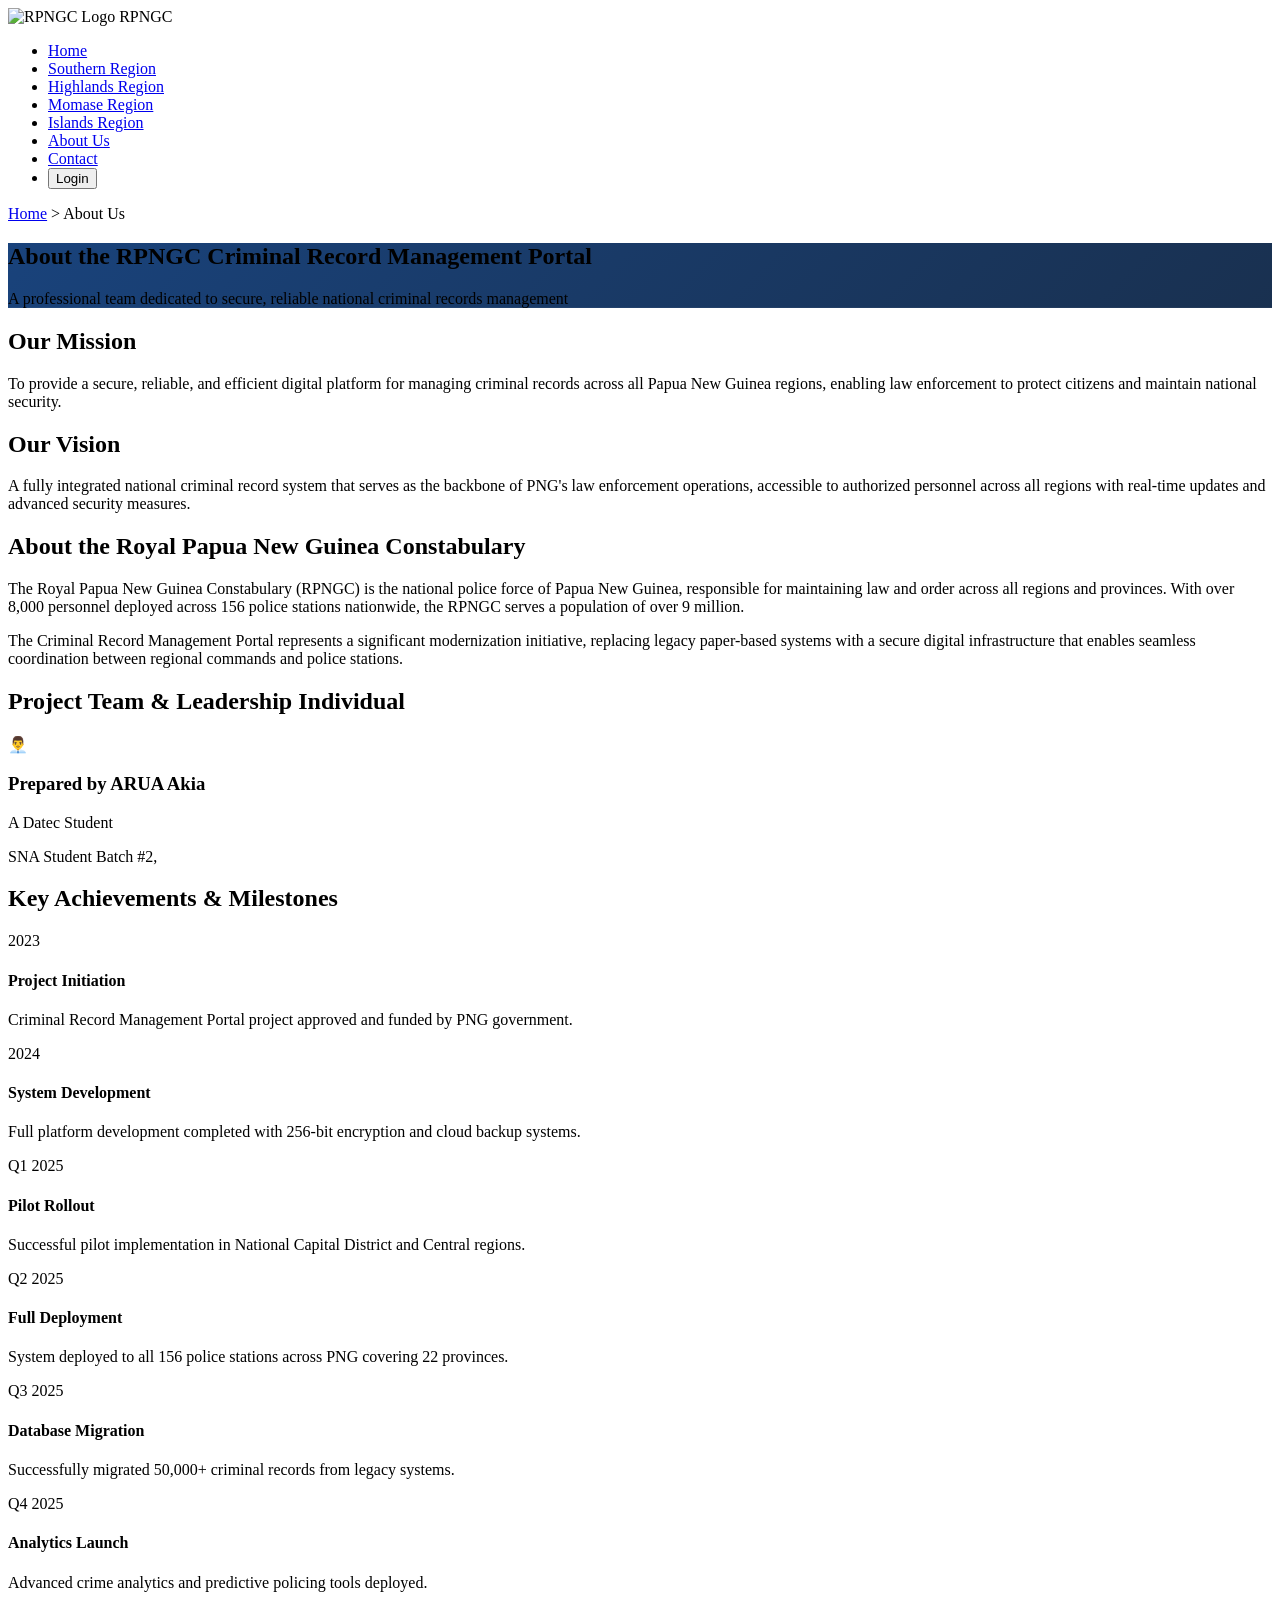
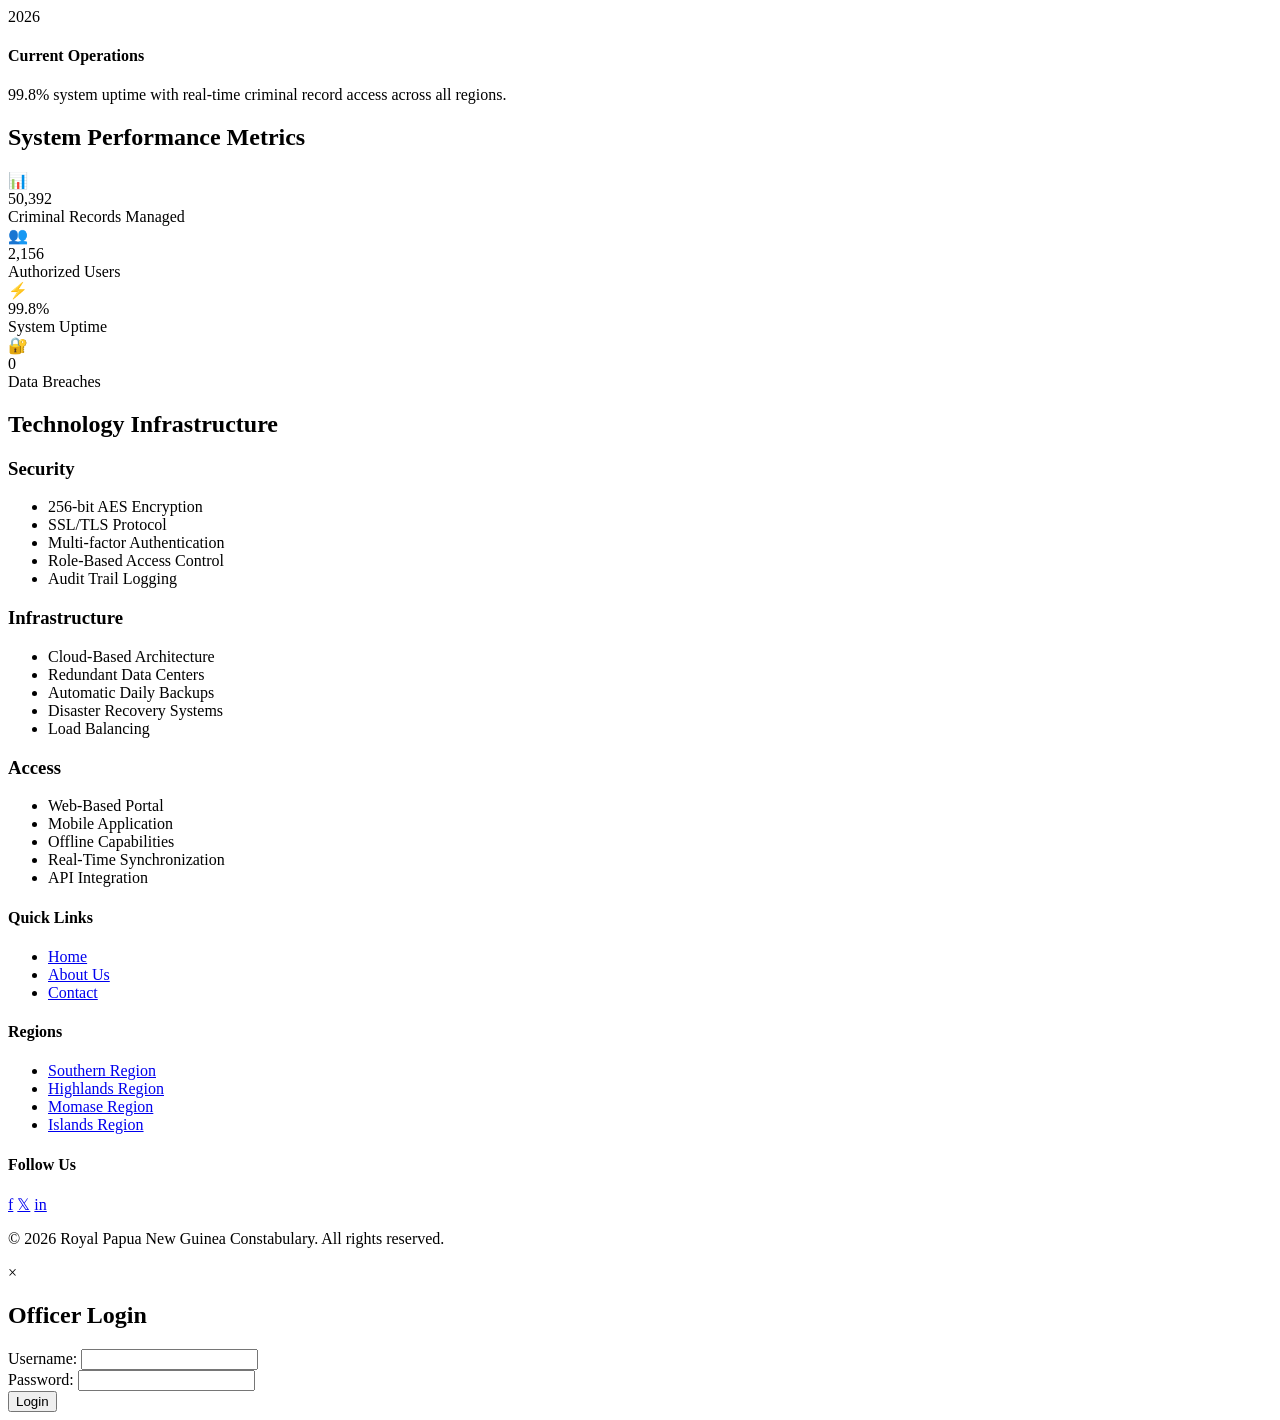
==== about-us.html @ 5e46082e "Add files via upload Initial website" ====
<!DOCTYPE html>
<html lang="en">
<head>
    <meta charset="UTF-8">
    <meta name="viewport" content="width=device-width, initial-scale=1.0">
    <meta name="description" content="About Us - RPNGC Criminal Record Management Portal">
    <title>About Us - RPNGC Criminal Record Management Portal</title>
    <link rel="stylesheet" href="css/styles.css">
</head>
<body>
    <!-- Navigation Bar -->
    <nav class="navbar">
        <div class="nav-container">
            <div class="nav-brand">
                <img src="images/logo-rpngc.png" alt="RPNGC Logo" class="brand-logo">
                <span class="brand-text">RPNGC</span>
            </div>
            <div class="hamburger" id="hamburger">
                <span></span>
                <span></span>
                <span></span>
            </div>
            <ul class="nav-menu" id="navMenu">
                <li><a href="index.html">Home</a></li>
                <li><a href="southern-region.html">Southern Region</a></li>
                <li><a href="highlands-region.html">Highlands Region</a></li>
                <li><a href="momase-region.html">Momase Region</a></li>
                <li><a href="islands-region.html">Islands Region</a></li>
                <li><a href="about-us.html" class="active">About Us</a></li>
                <li><a href="contact-us.html">Contact</a></li>
                <li><button class="login-btn" id="loginBtn">Login</button></li>
            </ul>
        </div>
    </nav>

    <!-- Breadcrumb Navigation -->
    <nav class="breadcrumb">
        <div class="breadcrumb-container">
            <a href="index.html">Home</a> > <span>About Us</span>
        </div>
    </nav>

    <!-- Page Header -->
    <section class="page-header" style="background-image: linear-gradient(135deg, rgba(0, 46, 109, 0.9) 0%, rgba(0, 26, 61, 0.9) 100%), url('images/image1.jpeg'); background-size: cover; background-position: center;">
        <h1>About the RPNGC Criminal Record Management Portal</h1>
        <p>A professional team dedicated to secure, reliable national criminal records management</p>
    </section>

    <!-- Mission & Vision -->
    <section class="mission-vision">
        <div class="container">
            <div class="mission-vision-grid">
                <div class="mission-box">
                    <h2>Our Mission</h2>
                    <p>To provide a secure, reliable, and efficient digital platform for managing criminal records across all Papua New Guinea regions, enabling law enforcement to protect citizens and maintain national security.</p>
                </div>
                <div class="vision-box">
                    <h2>Our Vision</h2>
                    <p>A fully integrated national criminal record system that serves as the backbone of PNG's law enforcement operations, accessible to authorized personnel across all regions with real-time updates and advanced security measures.</p>
                </div>
            </div>
        </div>
    </section>

    <!-- About the Organization -->
    <section class="about-organization">
        <div class="container">
            <h2>About the Royal Papua New Guinea Constabulary</h2>
            <p>The Royal Papua New Guinea Constabulary (RPNGC) is the national police force of Papua New Guinea, responsible for maintaining law and order across all regions and provinces. With over 8,000 personnel deployed across 156 police stations nationwide, the RPNGC serves a population of over 9 million.</p>
            <p>The Criminal Record Management Portal represents a significant modernization initiative, replacing legacy paper-based systems with a secure digital infrastructure that enables seamless coordination between regional commands and police stations.</p>
        </div>
    </section>

    <!-- Team Members -->
    <section class="team-section">
        <div class="container">
            <h2>Project Team & Leadership Individual</h2>
            <div class="team-grid">
                <div class="individual project">
                    <div class="member-avatar">👨‍💼</div>
                    <h3>Prepared by ARUA Akia</h3>
                    <p class="Title Datec Student">A Datec Student</p>
                    <p class="member-description">SNA Student Batch #2,</p>
              
    </section>

    <!-- Key Achievements -->
    <section class="achievements">
        <div class="container">
            <h2>Key Achievements & Milestones</h2>
            <div class="achievements-timeline">
                <div class="timeline-item">
                    <div class="timeline-date">2023</div>
                    <h4>Project Initiation</h4>
                    <p>Criminal Record Management Portal project approved and funded by PNG government.</p>
                </div>
                <div class="timeline-item">
                    <div class="timeline-date">2024</div>
                    <h4>System Development</h4>
                    <p>Full platform development completed with 256-bit encryption and cloud backup systems.</p>
                </div>
                <div class="timeline-item">
                    <div class="timeline-date">Q1 2025</div>
                    <h4>Pilot Rollout</h4>
                    <p>Successful pilot implementation in National Capital District and Central regions.</p>
                </div>
                <div class="timeline-item">
                    <div class="timeline-date">Q2 2025</div>
                    <h4>Full Deployment</h4>
                    <p>System deployed to all 156 police stations across PNG covering 22 provinces.</p>
                </div>
                <div class="timeline-item">
                    <div class="timeline-date">Q3 2025</div>
                    <h4>Database Migration</h4>
                    <p>Successfully migrated 50,000+ criminal records from legacy systems.</p>
                </div>
                <div class="timeline-item">
                    <div class="timeline-date">Q4 2025</div>
                    <h4>Analytics Launch</h4>
                    <p>Advanced crime analytics and predictive policing tools deployed.</p>
                </div>
                <div class="timeline-item">
                    <div class="timeline-date">2026</div>
                    <h4>Current Operations</h4>
                    <p>99.8% system uptime with real-time criminal record access across all regions.</p>
                </div>
            </div>
        </div>
    </section>

    <!-- System Statistics -->
    <section class="about-stats">
        <div class="container">
            <h2>System Performance Metrics</h2>
            <div class="stats-grid-about">
                <div class="stat-card-about">
                    <div class="stat-icon">📊</div>
                    <div class="stat-number-about">50,392</div>
                    <div class="stat-label-about">Criminal Records Managed</div>
                </div>
                <div class="stat-card-about">
                    <div class="stat-icon">👥</div>
                    <div class="stat-number-about">2,156</div>
                    <div class="stat-label-about">Authorized Users</div>
                </div>
                <div class="stat-card-about">
                    <div class="stat-icon">⚡</div>
                    <div class="stat-number-about">99.8%</div>
                    <div class="stat-label-about">System Uptime</div>
                </div>
                <div class="stat-card-about">
                    <div class="stat-icon">🔐</div>
                    <div class="stat-number-about">0</div>
                    <div class="stat-label-about">Data Breaches</div>
                </div>
            </div>
        </div>
    </section>

    <!-- Technology Stack -->
    <section class="technology-stack">
        <div class="container">
            <h2>Technology Infrastructure</h2>
            <div class="tech-columns">
                <div class="tech-column">
                    <h3>Security</h3>
                    <ul>
                        <li>256-bit AES Encryption</li>
                        <li>SSL/TLS Protocol</li>
                        <li>Multi-factor Authentication</li>
                        <li>Role-Based Access Control</li>
                        <li>Audit Trail Logging</li>
                    </ul>
                </div>
                <div class="tech-column">
                    <h3>Infrastructure</h3>
                    <ul>
                        <li>Cloud-Based Architecture</li>
                        <li>Redundant Data Centers</li>
                        <li>Automatic Daily Backups</li>
                        <li>Disaster Recovery Systems</li>
                        <li>Load Balancing</li>
                    </ul>
                </div>
                <div class="tech-column">
                    <h3>Access</h3>
                    <ul>
                        <li>Web-Based Portal</li>
                        <li>Mobile Application</li>
                        <li>Offline Capabilities</li>
                        <li>Real-Time Synchronization</li>
                        <li>API Integration</li>
                    </ul>
                </div>
            </div>
        </div>
    </section>

    <!-- Footer -->
    <footer class="footer">
        <div class="footer-container">
            <div class="footer-section">
                <h4>Quick Links</h4>
                <ul>
                    <li><a href="index.html">Home</a></li>
                    <li><a href="about-us.html">About Us</a></li>
                    <li><a href="contact-us.html">Contact</a></li>
                </ul>
            </div>
            <div class="footer-section">
                <h4>Regions</h4>
                <ul>
                    <li><a href="southern-region.html">Southern Region</a></li>
                    <li><a href="highlands-region.html">Highlands Region</a></li>
                    <li><a href="momase-region.html">Momase Region</a></li>
                    <li><a href="islands-region.html">Islands Region</a></li>
                </ul>
            </div>
            <div class="footer-section">
                <h4>Follow Us</h4>
                <div class="social-icons">
                    <a href="#" class="social-icon">f</a>
                    <a href="#" class="social-icon">𝕏</a>
                    <a href="#" class="social-icon">in</a>
                </div>
            </div>
        </div>
        <div class="footer-bottom">
            <p>&copy; 2026 Royal Papua New Guinea Constabulary. All rights reserved.</p>
        </div>
    </footer>

    <!-- Login Modal -->
    <div class="modal" id="loginModal">
        <div class="modal-content">
            <span class="close" id="closeLogin">&times;</span>
            <h2>Officer Login</h2>
            <form id="loginForm" class="login-form">
                <div class="form-group">
                    <label for="loginUsername">Username:</label>
                    <input type="text" id="loginUsername" required>
                </div>
                <div class="form-group">
                    <label for="loginPassword">Password:</label>
                    <input type="password" id="loginPassword" required>
                </div>
                <button type="submit" class="btn btn-primary">Login</button>
            </form>
        </div>
    </div>

    <script src="js/script.js"></script>
</body>
</html>
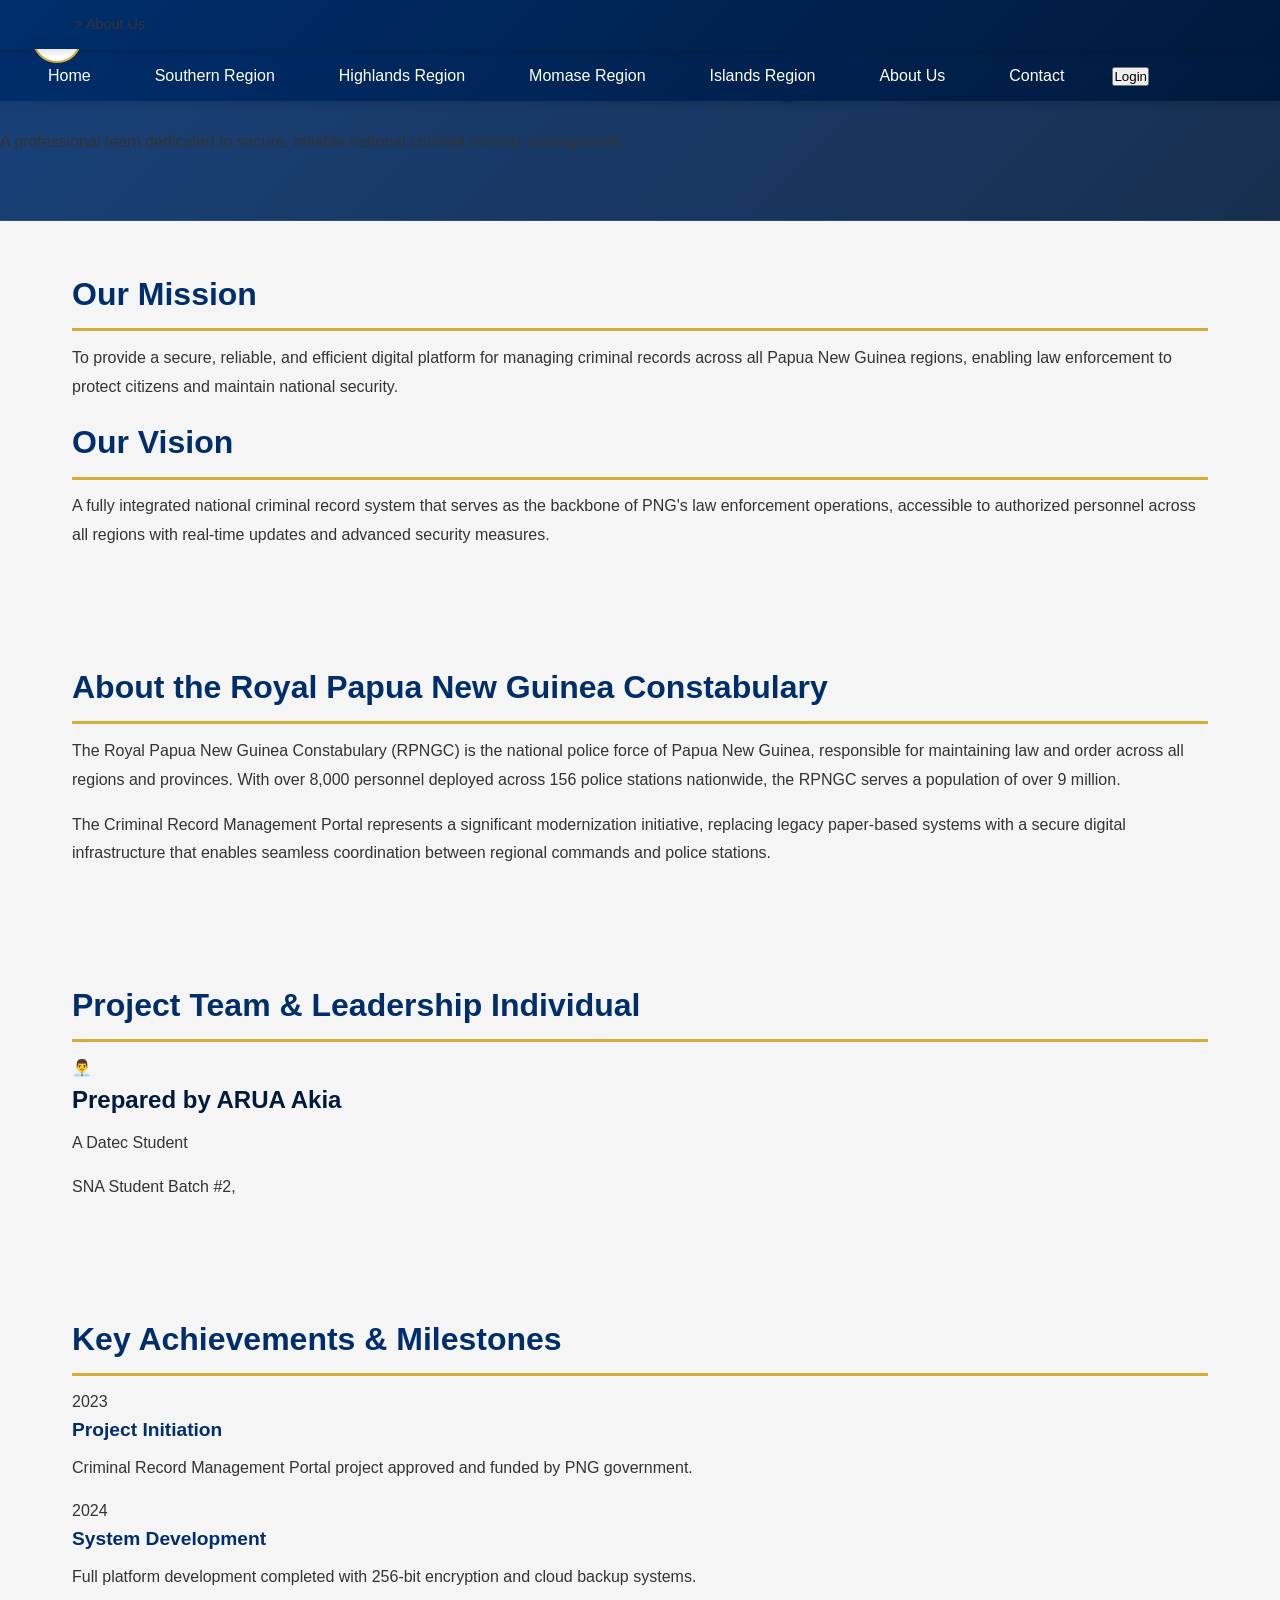
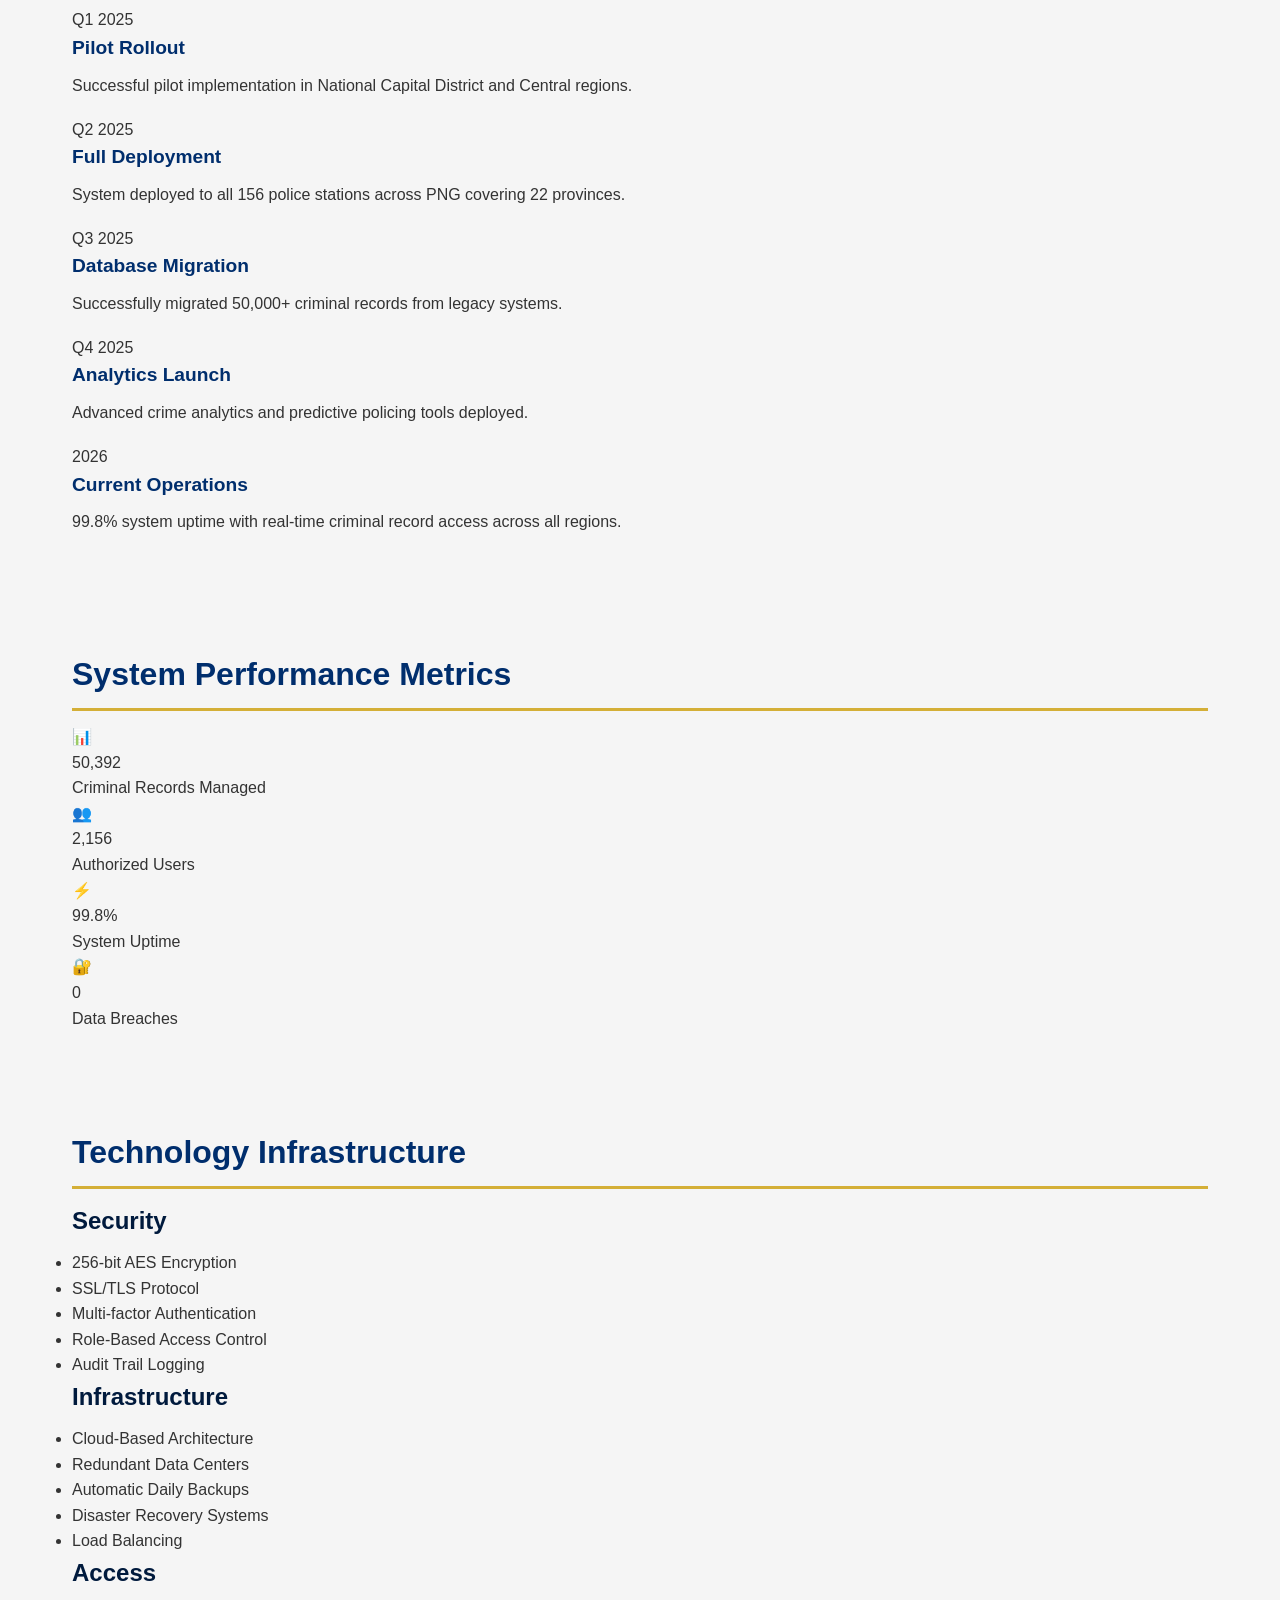
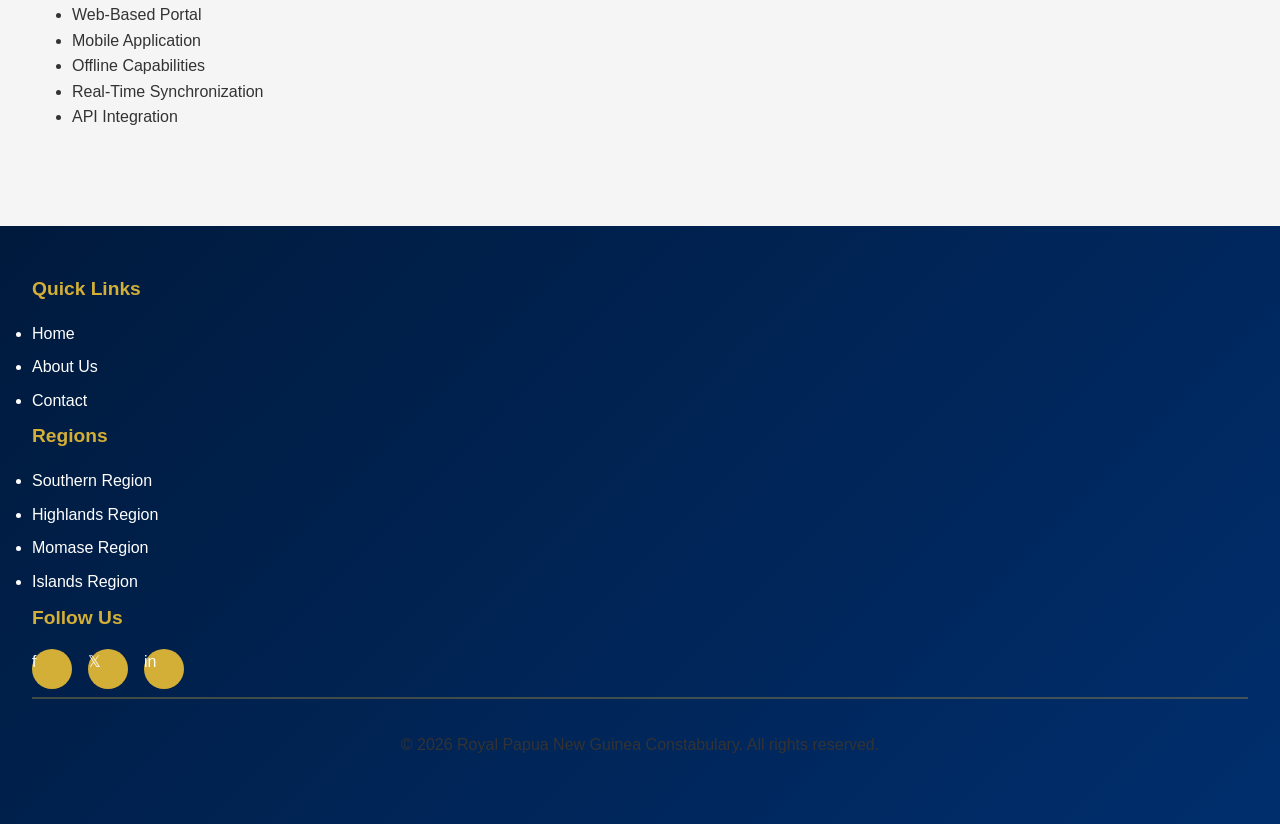
==== commit e11799fb: "Fix stylesheet link in about-us.html" ====
--- a/about-us.html
+++ b/about-us.html
@@ -5,7 +5,7 @@
     <meta name="viewport" content="width=device-width, initial-scale=1.0">
     <meta name="description" content="About Us - RPNGC Criminal Record Management Portal">
     <title>About Us - RPNGC Criminal Record Management Portal</title>
-    <link rel="stylesheet" href="css/styles.css">
+    <link rel="stylesheet" href="styles.css">
 </head>
 <body>
     <!-- Navigation Bar -->
@@ -251,4 +251,4 @@
 
     <script src="js/script.js"></script>
 </body>
-</html>+</html>
--- a/styles.css
+++ b/styles.css
@@ -0,0 +1,1384 @@
+/* ==========================================
+   RPNGC Criminal Record Management Portal
+   Complete CSS Stylesheet
+   Updated: May 2026
+   ========================================== */
+
+/* ==========================================
+   1. ROOT VARIABLES & GLOBAL STYLES
+   ========================================== */
+
+:root {
+    --primary-blue: #002E6D;
+    --dark-blue: #001A3D;
+    --gold: #D4AF37;
+    --png-green: #008000;
+    --light-gray: #F5F5F5;
+    --dark-gray: #333333;
+    --white: #FFFFFF;
+    --border-color: #DDDDDD;
+    --shadow: 0 4px 6px rgba(0, 0, 0, 0.1);
+    --box-shadow: 0 2px 8px rgba(0, 0, 0, 0.1);
+    --transition: all 0.3s ease;
+}
+
+* {
+    margin: 0;
+    padding: 0;
+    box-sizing: border-box;
+}
+
+html {
+    scroll-behavior: smooth;
+}
+
+body {
+    font-family: Arial, Calibri, 'Segoe UI', Tahoma, sans-serif;
+    background-color: var(--light-gray);
+    color: var(--dark-gray);
+    line-height: 1.6;
+    font-size: 1rem;
+}
+
+/* ==========================================
+   2. TYPOGRAPHY
+   ========================================== */
+
+h1 {
+    font-size: 2.5rem;
+    font-weight: 600;
+    color: var(--primary-blue);
+    margin-bottom: 1rem;
+    text-shadow: 1px 1px 2px rgba(0, 0, 0, 0.1);
+}
+
+h2 {
+    font-size: 2rem;
+    font-weight: 600;
+    color: var(--primary-blue);
+    margin-bottom: 0.8rem;
+    border-bottom: 3px solid var(--gold);
+    padding-bottom: 0.5rem;
+}
+
+h3 {
+    font-size: 1.5rem;
+    font-weight: 600;
+    color: var(--dark-blue);
+    margin-bottom: 0.6rem;
+}
+
+h4 {
+    font-size: 1.2rem;
+    font-weight: 600;
+    color: var(--primary-blue);
+    margin-bottom: 0.5rem;
+}
+
+p {
+    font-size: 1rem;
+    line-height: 1.8;
+    color: var(--dark-gray);
+    margin-bottom: 1rem;
+}
+
+a {
+    color: var(--primary-blue);
+    text-decoration: none;
+    transition: var(--transition);
+}
+
+a:hover {
+    color: var(--gold);
+    text-decoration: underline;
+}
+
+/* ==========================================
+   3. NAVIGATION BAR
+   ========================================== */
+
+nav {
+    background: linear-gradient(135deg, var(--primary-blue) 0%, var(--dark-blue) 100%);
+    padding: 0.8rem 2rem;
+    position: fixed;
+    top: 0;
+    left: 0;
+    right: 0;
+    z-index: 1000;
+    box-shadow: var(--shadow);
+    display: flex;
+    justify-content: space-between;
+    align-items: center;
+}
+
+.nav-brand {
+    display: flex;
+    align-items: center;
+    gap: 0.8rem;
+}
+
+.brand-logo {
+    width: 50px;
+    height: 50px;
+    background: url('images/logo-rpngc.png') no-repeat center;
+    background-size: contain;
+    border-radius: 50%;
+    background-color: var(--white);
+    border: 2px solid var(--gold);
+    transition: var(--transition);
+}
+
+.brand-logo:hover {
+    transform: scale(1.1);
+    box-shadow: 0 0 10px var(--gold);
+}
+
+.brand-text {
+    color: var(--white);
+    font-weight: 600;
+    font-size: 0.9rem;
+}
+
+.nav-menu {
+    display: flex;
+    list-style: none;
+    gap: 2rem;
+    align-items: center;
+}
+
+.nav-menu a {
+    color: var(--white);
+    font-weight: 500;
+    transition: var(--transition);
+    padding: 0.5rem 1rem;
+    border-radius: 4px;
+}
+
+.nav-menu a:hover {
+    background-color: var(--gold);
+    color: var(--primary-blue);
+    text-decoration: none;
+}
+
+.hamburger {
+    display: none;
+    flex-direction: column;
+    cursor: pointer;
+    gap: 5px;
+}
+
+.hamburger span {
+    width: 25px;
+    height: 3px;
+    background-color: var(--white);
+    border-radius: 2px;
+    transition: var(--transition);
+}
+
+/* ==========================================
+   4. MAIN CONTENT & SPACING
+   ========================================== */
+
+main {
+    margin-top: 80px;
+    min-height: calc(100vh - 80px);
+    padding: 2rem 0;
+}
+
+.container {
+    max-width: 1200px;
+    margin: 0 auto;
+    padding: 0 2rem;
+}
+
+section {
+    padding: 3rem 0;
+}
+
+.section-title {
+    text-align: center;
+    margin-bottom: 2rem;
+}
+
+/* ==========================================
+   5. HERO SECTION
+   ========================================== */
+
+.hero {
+    background: linear-gradient(135deg, rgba(0, 46, 109, 0.85) 0%, rgba(0, 26, 61, 0.85) 100%), 
+                url('images/image1.jpeg') center/cover;
+    background-attachment: fixed;
+    background-size: cover;
+    background-position: center;
+    color: var(--white);
+    padding: 6rem 2rem;
+    text-align: center;
+    min-height: 500px;
+    display: flex;
+    flex-direction: column;
+    justify-content: center;
+    align-items: center;
+    position: relative;
+    overflow: hidden;
+}
+
+.hero::before {
+    content: '';
+    position: absolute;
+    top: 0;
+    left: 0;
+    right: 0;
+    bottom: 0;
+    background: linear-gradient(135deg, rgba(212, 175, 55, 0.1) 0%, rgba(0, 128, 0, 0.1) 100%);
+    pointer-events: none;
+}
+
+.hero-content {
+    position: relative;
+    z-index: 2;
+    max-width: 800px;
+}
+
+.hero h1 {
+    color: var(--white);
+    font-size: 3rem;
+    margin-bottom: 1rem;
+    text-shadow: 2px 2px 4px rgba(0, 0, 0, 0.3);
+}
+
+.hero-tagline {
+    font-size: 1.3rem;
+    margin-bottom: 1.5rem;
+    color: var(--gold);
+    font-weight: 500;
+}
+
+.hero-emblem {
+    margin: 2rem 0;
+    text-align: center;
+}
+
+.hero-emblem img {
+    width: 200px;
+    height: 200px;
+    object-fit: contain;
+    filter: drop-shadow(0 4px 6px rgba(0, 0, 0, 0.3));
+    animation: float 3s ease-in-out infinite;
+}
+
+@keyframes float {
+    0%, 100% { transform: translateY(0px); }
+    50% { transform: translateY(-20px); }
+}
+
+/* ==========================================
+   6. BUTTONS & FORMS
+   ========================================== */
+
+.btn {
+    padding: 0.8rem 2rem;
+    border: none;
+    border-radius: 4px;
+    font-size: 1rem;
+    font-weight: 600;
+    cursor: pointer;
+    transition: var(--transition);
+    text-decoration: none;
+    display: inline-block;
+}
+
+.btn-primary {
+    background-color: var(--primary-blue);
+    color: var(--white);
+}
+
+.btn-primary:hover {
+    background-color: var(--dark-blue);
+    transform: translateY(-2px);
+    box-shadow: var(--shadow);
+    text-decoration: none;
+}
+
+.btn-secondary {
+    background-color: var(--gold);
+    color: var(--primary-blue);
+}
+
+.btn-secondary:hover {
+    background-color: #E6C200;
+    transform: translateY(-2px);
+    box-shadow: var(--shadow);
+    text-decoration: none;
+}
+
+.btn-outline {
+    border: 2px solid var(--primary-blue);
+    background-color: transparent;
+    color: var(--primary-blue);
+}
+
+.btn-outline:hover {
+    background-color: var(--primary-blue);
+    color: var(--white);
+    text-decoration: none;
+}
+
+/* FORM STYLES */
+
+form {
+    background-color: var(--white);
+    padding: 2rem;
+    border-radius: 8px;
+    box-shadow: var(--box-shadow);
+    max-width: 600px;
+    margin: 0 auto;
+}
+
+.form-group {
+    margin-bottom: 1.5rem;
+}
+
+label {
+    display: block;
+    margin-bottom: 0.5rem;
+    font-weight: 600;
+    color: var(--primary-blue);
+}
+
+input[type="text"],
+input[type="email"],
+input[type="password"],
+input[type="tel"],
+textarea,
+select {
+    width: 100%;
+    padding: 0.8rem;
+    border: 2px solid var(--border-color);
+    border-radius: 4px;
+    font-size: 1rem;
+    font-family: inherit;
+    transition: var(--transition);
+}
+
+input[type="text"]:focus,
+input[type="email"]:focus,
+input[type="password"]:focus,
+input[type="tel"]:focus,
+textarea:focus,
+select:focus {
+    outline: none;
+    border-color: var(--gold);
+    box-shadow: 0 0 8px rgba(212, 175, 55, 0.3);
+}
+
+textarea {
+    resize: vertical;
+    min-height: 150px;
+}
+
+.checkbox-group {
+    display: flex;
+    align-items: center;
+    gap: 0.5rem;
+}
+
+input[type="checkbox"] {
+    width: 18px;
+    height: 18px;
+    cursor: pointer;
+}
+
+.form-error {
+    color: #D32F2F;
+    font-size: 0.9rem;
+    margin-top: 0.3rem;
+    display: none;
+}
+
+.form-error.show {
+    display: block;
+}
+
+/* ==========================================
+   7. CARDS & GRIDS
+   ========================================== */
+
+.cards-grid {
+    display: grid;
+    grid-template-columns: repeat(auto-fit, minmax(280px, 1fr));
+    gap: 2rem;
+    margin: 2rem 0;
+}
+
+.card {
+    background-color: var(--white);
+    border-radius: 8px;
+    box-shadow: var(--box-shadow);
+    overflow: hidden;
+    transition: var(--transition);
+}
+
+.card:hover {
+    transform: translateY(-10px);
+    box-shadow: 0 12px 20px rgba(0, 0, 0, 0.15);
+}
+
+.card-image {
+    width: 100%;
+    height: 200px;
+    object-fit: cover;
+    transition: var(--transition);
+}
+
+.card:hover .card-image {
+    transform: scale(1.05);
+}
+
+.card-content {
+    padding: 1.5rem;
+}
+
+.card-title {
+    font-size: 1.3rem;
+    font-weight: 600;
+    color: var(--primary-blue);
+    margin-bottom: 0.5rem;
+}
+
+.card-description {
+    color: var(--dark-gray);
+    font-size: 0.95rem;
+    margin-bottom: 1rem;
+    line-height: 1.6;
+}
+
+.card-stats {
+    display: flex;
+    justify-content: space-around;
+    padding: 1rem 0;
+    border-top: 2px solid var(--light-gray);
+}
+
+.stat {
+    text-align: center;
+}
+
+.stat-number {
+    font-size: 1.5rem;
+    font-weight: 600;
+    color: var(--gold);
+}
+
+.stat-label {
+    font-size: 0.85rem;
+    color: var(--dark-gray);
+}
+
+/* ==========================================
+   8. REGION CARDS (HOMEPAGE)
+   ========================================== */
+
+.region-card {
+    background-color: var(--white);
+    border-radius: 8px;
+    overflow: hidden;
+    box-shadow: var(--box-shadow);
+    transition: var(--transition);
+    cursor: pointer;
+}
+
+.region-card:hover {
+    transform: translateY(-15px);
+    box-shadow: 0 15px 30px rgba(0, 0, 0, 0.2);
+}
+
+.region-card-image {
+    width: 100%;
+    height: 250px;
+    object-fit: cover;
+    transition: var(--transition);
+}
+
+.region-card:hover .region-card-image {
+    transform: scale(1.1);
+    filter: brightness(0.9);
+}
+
+.region-card-content {
+    padding: 1.5rem;
+}
+
+.region-card-title {
+    font-size: 1.5rem;
+    font-weight: 600;
+    color: var(--primary-blue);
+    margin-bottom: 0.5rem;
+}
+
+.region-card-stats {
+    display: grid;
+    grid-template-columns: 1fr 1fr;
+    gap: 1rem;
+    margin: 1rem 0;
+}
+
+.region-stat {
+    background-color: var(--light-gray);
+    padding: 0.8rem;
+    border-radius: 4px;
+    border-left: 4px solid var(--gold);
+}
+
+.region-stat-value {
+    font-size: 1.3rem;
+    font-weight: 600;
+    color: var(--png-green);
+}
+
+.region-stat-label {
+    font-size: 0.8rem;
+    color: var(--dark-gray);
+}
+
+.region-card-link {
+    display: inline-block;
+    color: var(--primary-blue);
+    font-weight: 600;
+    margin-top: 0.5rem;
+    transition: var(--transition);
+}
+
+.region-card-link:hover {
+    color: var(--gold);
+    transform: translateX(5px);
+}
+
+/* ==========================================
+   9. PROVINCE CARDS
+   ========================================== */
+
+.provinces-grid {
+    display: grid;
+    grid-template-columns: repeat(auto-fit, minmax(250px, 1fr));
+    gap: 1.5rem;
+    margin: 2rem 0;
+}
+
+.province-card {
+    background-color: var(--white);
+    border-radius: 8px;
+    padding: 1.5rem;
+    border: 2px solid var(--border-color);
+    transition: var(--transition);
+    box-shadow: var(--box-shadow);
+}
+
+.province-card:hover {
+    border-color: var(--gold);
+    box-shadow: 0 8px 15px rgba(212, 175, 55, 0.2);
+    transform: translateY(-5px);
+}
+
+.province-name {
+    font-size: 1.3rem;
+    font-weight: 600;
+    color: var(--primary-blue);
+    margin-bottom: 0.5rem;
+}
+
+.province-capital {
+    color: var(--gold);
+    font-weight: 500;
+    margin-bottom: 0.5rem;
+}
+
+.province-info {
+    font-size: 0.9rem;
+    color: var(--dark-gray);
+    margin-bottom: 0.3rem;
+}
+
+.province-info strong {
+    color: var(--primary-blue);
+}
+
+/* ==========================================
+   10. STATISTICS DASHBOARD
+   ========================================== */
+
+.stats-container {
+    display: grid;
+    grid-template-columns: repeat(auto-fit, minmax(200px, 1fr));
+    gap: 1.5rem;
+    margin: 2rem 0;
+}
+
+.stat-card {
+    background: linear-gradient(135deg, var(--primary-blue) 0%, var(--dark-blue) 100%);
+    color: var(--white);
+    padding: 2rem;
+    border-radius: 8px;
+    text-align: center;
+    box-shadow: var(--shadow);
+    transition: var(--transition);
+}
+
+.stat-card:hover {
+    transform: translateY(-10px);
+    box-shadow: 0 15px 30px rgba(0, 0, 0, 0.2);
+}
+
+.stat-card-number {
+    font-size: 2.5rem;
+    font-weight: 700;
+    color: var(--gold);
+    margin-bottom: 0.5rem;
+}
+
+.stat-card-label {
+    font-size: 0.95rem;
+    color: var(--light-gray);
+}
+
+/* ==========================================
+   11. TABLES
+   ========================================== */
+
+table {
+    width: 100%;
+    border-collapse: collapse;
+    background-color: var(--white);
+    margin: 2rem 0;
+    box-shadow: var(--box-shadow);
+    border-radius: 8px;
+    overflow: hidden;
+}
+
+table thead {
+    background: linear-gradient(135deg, var(--primary-blue) 0%, var(--dark-blue) 100%);
+    color: var(--white);
+}
+
+table th {
+    padding: 1rem;
+    text-align: left;
+    font-weight: 600;
+    border: none;
+}
+
+table td {
+    padding: 0.8rem 1rem;
+    border-bottom: 1px solid var(--border-color);
+}
+
+table tbody tr:hover {
+    background-color: var(--light-gray);
+    transition: var(--transition);
+}
+
+table tbody tr:last-child td {
+    border-bottom: none;
+}
+
+/* ==========================================
+   12. BREADCRUMBS
+   ========================================== */
+
+.breadcrumb {
+    display: flex;
+    gap: 0.5rem;
+    margin-bottom: 2rem;
+    font-size: 0.9rem;
+    flex-wrap: wrap;
+}
+
+.breadcrumb a {
+    color: var(--primary-blue);
+    transition: var(--transition);
+}
+
+.breadcrumb a:hover {
+    color: var(--gold);
+}
+
+.breadcrumb span {
+    color: var(--dark-gray);
+}
+
+/* ==========================================
+   13. MODALS
+   ========================================== */
+
+.modal {
+    display: none;
+    position: fixed;
+    z-index: 2000;
+    left: 0;
+    top: 0;
+    width: 100%;
+    height: 100%;
+    background-color: rgba(0, 0, 0, 0.5);
+    animation: fadeIn 0.3s ease;
+}
+
+.modal.show {
+    display: flex;
+    justify-content: center;
+    align-items: center;
+}
+
+@keyframes fadeIn {
+    from { opacity: 0; }
+    to { opacity: 1; }
+}
+
+.modal-content {
+    background-color: var(--white);
+    padding: 2rem;
+    border-radius: 8px;
+    width: 90%;
+    max-width: 500px;
+    box-shadow: 0 10px 40px rgba(0, 0, 0, 0.3);
+    animation: slideDown 0.3s ease;
+}
+
+@keyframes slideDown {
+    from {
+        transform: translateY(-50px);
+        opacity: 0;
+    }
+    to {
+        transform: translateY(0);
+        opacity: 1;
+    }
+}
+
+.modal-header {
+    display: flex;
+    justify-content: space-between;
+    align-items: center;
+    margin-bottom: 1.5rem;
+    border-bottom: 2px solid var(--light-gray);
+    padding-bottom: 1rem;
+}
+
+.modal-title {
+    font-size: 1.5rem;
+    font-weight: 600;
+    color: var(--primary-blue);
+}
+
+.close-btn {
+    font-size: 1.5rem;
+    cursor: pointer;
+    color: var(--dark-gray);
+    background: none;
+    border: none;
+    transition: var(--transition);
+}
+
+.close-btn:hover {
+    color: var(--gold);
+}
+
+/* ==========================================
+   14. REGION HEADERS
+   ========================================== */
+
+.region-header {
+    background: linear-gradient(135deg, rgba(0, 46, 109, 0.9) 0%, rgba(0, 26, 61, 0.9) 100%),
+                url('images/image1.jpeg') center/cover;
+    background-attachment: fixed;
+    color: var(--white);
+    padding: 4rem 2rem;
+    text-align: center;
+    margin-bottom: 3rem;
+}
+
+.region-header.southern {
+    background-image: linear-gradient(135deg, rgba(0, 46, 109, 0.9) 0%, rgba(0, 26, 61, 0.9) 100%),
+                      url('images/image2.jpeg');
+    background-size: cover;
+    background-position: center;
+}
+
+.region-header.highlands {
+    background-image: linear-gradient(135deg, rgba(0, 46, 109, 0.9) 0%, rgba(0, 26, 61, 0.9) 100%),
+                      url('images/image3.jpeg');
+    background-size: cover;
+    background-position: center;
+}
+
+.region-header.momase {
+    background-image: linear-gradient(135deg, rgba(0, 46, 109, 0.9) 0%, rgba(0, 26, 61, 0.9) 100%),
+                      url('images/image1.jpeg');
+    background-size: cover;
+    background-position: center;
+}
+
+.region-header.islands {
+    background-image: linear-gradient(135deg, rgba(0, 46, 109, 0.9) 0%, rgba(0, 26, 61, 0.9) 100%),
+                      url('images/image2.jpeg');
+    background-size: cover;
+    background-position: center;
+}
+
+.region-header h1 {
+    color: var(--white);
+    font-size: 2.5rem;
+    margin-bottom: 0.5rem;
+}
+
+.region-header p {
+    color: var(--light-gray);
+    font-size: 1.1rem;
+}
+
+/* ==========================================
+   15. FOOTER
+   ========================================== */
+
+footer {
+    background: linear-gradient(135deg, var(--dark-blue) 0%, var(--primary-blue) 100%);
+    color: var(--white);
+    padding: 3rem 2rem;
+    margin-top: 3rem;
+}
+
+.footer-content {
+    display: grid;
+    grid-template-columns: repeat(auto-fit, minmax(250px, 1fr));
+    gap: 2rem;
+    margin-bottom: 2rem;
+}
+
+.footer-section h4 {
+    color: var(--gold);
+    margin-bottom: 1rem;
+}
+
+.footer-section a {
+    color: var(--white);
+    display: block;
+    margin-bottom: 0.5rem;
+    transition: var(--transition);
+}
+
+.footer-section a:hover {
+    color: var(--gold);
+}
+
+.footer-section p {
+    color: var(--light-gray);
+    margin-bottom: 0.5rem;
+}
+
+.social-icons {
+    display: flex;
+    gap: 1rem;
+    margin-top: 1rem;
+}
+
+.social-icon {
+    width: 40px;
+    height: 40px;
+    background-color: var(--gold);
+    border-radius: 50%;
+    display: flex;
+    justify-content: center;
+    align-items: center;
+    cursor: pointer;
+    transition: var(--transition);
+}
+
+.social-icon:hover {
+    background-color: var(--white);
+    transform: translateY(-5px);
+}
+
+.footer-bottom {
+    border-top: 2px solid rgba(212, 175, 55, 0.3);
+    padding-top: 2rem;
+    text-align: center;
+    color: var(--light-gray);
+}
+
+/* ==========================================
+   16. FAQ SECTION
+   ========================================== */
+
+.faq-item {
+    background-color: var(--white);
+    margin-bottom: 1rem;
+    border-radius: 8px;
+    overflow: hidden;
+    box-shadow: var(--box-shadow);
+}
+
+.faq-question {
+    background-color: var(--light-gray);
+    padding: 1.5rem;
+    cursor: pointer;
+    display: flex;
+    justify-content: space-between;
+    align-items: center;
+    transition: var(--transition);
+    font-weight: 600;
+    color: var(--primary-blue);
+}
+
+.faq-question:hover {
+    background-color: var(--gold);
+    color: var(--primary-blue);
+}
+
+.faq-toggle {
+    font-size: 1.5rem;
+    transition: var(--transition);
+}
+
+.faq-toggle.open {
+    transform: rotate(180deg);
+}
+
+.faq-answer {
+    padding: 1.5rem;
+    color: var(--dark-gray);
+    display: none;
+    border-top: 2px solid var(--light-gray);
+}
+
+.faq-answer.show {
+    display: block;
+    animation: slideDown 0.3s ease;
+}
+
+/* ==========================================
+   17. RESPONSIVE DESIGN
+   ========================================== */
+   
+/* ==========================================
+   IMAGE SLIDESHOW (Homepage)
+   ========================================== */
+
+.slideshow {
+  position: relative;
+  width: 100%;
+  max-width: 1200px;
+  height: 480px;
+  margin: 30px auto;
+  overflow: hidden;
+  border-radius: 10px;
+  box-shadow: 0 10px 30px rgba(0, 0, 0, 0.2);
+}
+
+.slideshow img {
+  position: absolute;
+  top: 0;
+  left: 0;
+  width: 100%;
+  height: 100%;
+  object-fit: cover;
+  opacity: 0;
+  animation: fade 20s infinite;
+}
+
+.slideshow img:nth-child(1) { animation-delay: 0s; }
+.slideshow img:nth-child(2) { animation-delay: 5s; }
+.slideshow img:nth-child(3) { animation-delay: 10s; }
+.slideshow img:nth-child(4) { animation-delay: 15s; }
+
+@keyframes fade {
+  0%   { opacity: 0; }
+  8%   { opacity: 1; }
+  23%  { opacity: 1; }
+  31%  { opacity: 0; }
+  100% { opacity: 0; }
+}
+@media (max-width: 1024px) {
+    .container {
+        padding: 0 1.5rem;
+    }
+
+    h1 {
+        font-size: 2rem;
+    }
+
+    h2 {
+        font-size: 1.5rem;
+    }
+
+    .hero {
+        padding: 4rem 1rem;
+    }
+
+    .hero h1 {
+        font-size: 2rem;
+    }
+
+    .cards-grid {
+        grid-template-columns: repeat(auto-fit, minmax(250px, 1fr));
+    }
+
+    .nav-menu {
+        gap: 1.5rem;
+    }
+}
+
+@media (max-width: 768px) {
+    nav {
+        padding: 0.8rem 1rem;
+    }
+
+    .nav-menu {
+        display: none;
+        position: absolute;
+        top: 70px;
+        left: 0;
+        right: 0;
+        flex-direction: column;
+        background-color: var(--dark-blue);
+        padding: 1rem;
+        gap: 0;
+    }
+
+    .nav-menu.active {
+        display: flex;
+    }
+
+    .nav-menu a {
+        padding: 0.8rem 1rem;
+        border-bottom: 1px solid rgba(212, 175, 55, 0.3);
+    }
+
+    .hamburger {
+        display: flex;
+    }
+
+    main {
+        margin-top: 70px;
+    }
+
+    h1 {
+        font-size: 1.5rem;
+    }
+
+    h2 {
+        font-size: 1.2rem;
+    }
+
+    .hero {
+        padding: 3rem 1rem;
+        min-height: 300px;
+    }
+
+    .hero h1 {
+        font-size: 1.5rem;
+    }
+
+    .hero-tagline {
+        font-size: 1rem;
+    }
+
+    .hero-emblem img {
+        width: 150px;
+        height: 150px;
+    }
+
+    .cards-grid {
+        grid-template-columns: 1fr;
+    }
+
+    .stats-container {
+        grid-template-columns: repeat(2, 1fr);
+    }
+
+    .stat-card-number {
+        font-size: 2rem;
+    }
+
+    table {
+        font-size: 0.9rem;
+    }
+
+    table th,
+    table td {
+        padding: 0.6rem;
+    }
+
+    .provinces-grid {
+        grid-template-columns: 1fr;
+    }
+
+    .region-card-stats {
+        grid-template-columns: 1fr;
+    }
+
+    form {
+        padding: 1.5rem;
+    }
+
+    .footer-content {
+        grid-template-columns: 1fr;
+        gap: 1.5rem;
+    }
+
+    .region-header {
+        padding: 2rem 1rem;
+    }
+
+    .region-header h1 {
+        font-size: 1.5rem;
+    }
+
+    .region-header p {
+        font-size: 0.95rem;
+    }
+
+    .btn {
+        padding: 0.7rem 1.5rem;
+        font-size: 0.95rem;
+    }
+}
+
+@media (max-width: 480px) {
+    .brand-text {
+        display: none;
+    }
+
+    .brand-logo {
+        width: 40px;
+        height: 40px;
+    }
+
+    nav {
+        padding: 0.6rem 0.8rem;
+    }
+
+    main {
+        margin-top: 60px;
+    }
+
+    h1 {
+        font-size: 1.2rem;
+    }
+
+    h2 {
+        font-size: 1rem;
+    }
+
+    p {
+        font-size: 0.9rem;
+    }
+
+    .hero {
+        padding: 2rem 1rem;
+        min-height: 250px;
+    }
+
+    .hero h1 {
+        font-size: 1.2rem;
+    }
+
+    .hero-tagline {
+        font-size: 0.9rem;
+    }
+
+    .hero-emblem img {
+        width: 100px;
+        height: 100px;
+    }
+
+    .stats-container {
+        grid-template-columns: 1fr;
+    }
+
+    .stat-card {
+        padding: 1.5rem;
+    }
+
+    .stat-card-number {
+        font-size: 1.8rem;
+    }
+
+    .region-card-image {
+        height: 150px;
+    }
+
+    .card-image {
+        height: 150px;
+    }
+
+    .province-info {
+        font-size: 0.85rem;
+    }
+
+    table {
+        font-size: 0.8rem;
+    }
+
+    table th,
+    table td {
+        padding: 0.5rem;
+    }
+
+    .breadcrumb {
+        font-size: 0.8rem;
+    }
+
+    .btn {
+        padding: 0.6rem 1.2rem;
+        font-size: 0.9rem;
+        width: 100%;
+    }
+
+    .modal-content {
+        width: 95%;
+        padding: 1.5rem;
+    }
+
+    form {
+        padding: 1rem;
+    }
+
+    .footer-section {
+        text-align: center;
+    }
+
+    .social-icons {
+        justify-content: center;
+    }
+}
+
+/* ==========================================
+   18. UTILITY CLASSES
+   ========================================== */
+
+.text-center {
+    text-align: center;
+}
+
+.text-white {
+    color: var(--white);
+}
+
+.text-gold {
+    color: var(--gold);
+}
+
+.text-primary {
+    color: var(--primary-blue);
+}
+
+.bg-light {
+    background-color: var(--light-gray);
+}
+
+.bg-primary {
+    background-color: var(--primary-blue);
+}
+
+.bg-white {
+    background-color: var(--white);
+}
+
+.margin-top {
+    margin-top: 2rem;
+}
+
+.margin-bottom {
+    margin-bottom: 2rem;
+}
+
+.padding-1 {
+    padding: 1rem;
+}
+
+.padding-2 {
+    padding: 2rem;
+}
+
+.rounded {
+    border-radius: 8px;
+}
+
+.shadow {
+    box-shadow: var(--box-shadow);
+}
+
+.hidden {
+    display: none !important;
+}
+
+.visible {
+    display: block !important;
+}
+
+/* ==========================================
+   19. ANIMATIONS
+   ========================================== */
+
+@keyframes slideIn {
+    from {
+        transform: translateX(-100%);
+        opacity: 0;
+    }
+    to {
+        transform: translateX(0);
+        opacity: 1;
+    }
+}
+
+@keyframes fadeInUp {
+    from {
+        transform: translateY(20px);
+        opacity: 0;
+    }
+    to {
+        transform: translateY(0);
+        opacity: 1;
+    }
+}
+
+@keyframes pulse {
+    0%, 100% {
+        opacity: 1;
+    }
+    50% {
+        opacity: 0.5;
+    }
+}
+
+.animate-fade-in-up {
+    animation: fadeInUp 0.6s ease;
+}
+
+.animate-pulse {
+    animation: pulse 2s infinite;
+}
+
+/* ==========================================
+   20. SCROLLBAR STYLING
+   ========================================== */
+
+::-webkit-scrollbar {
+    width: 10px;
+}
+
+::-webkit-scrollbar-track {
+    background: var(--light-gray);
+}
+
+::-webkit-scrollbar-thumb {
+    background: var(--primary-blue);
+    border-radius: 5px;
+}
+
+::-webkit-scrollbar-thumb:hover {
+    background: var(--gold);
+}
+
+/* ==========================================
+   END OF STYLESHEET
+   ========================================== */
+   
